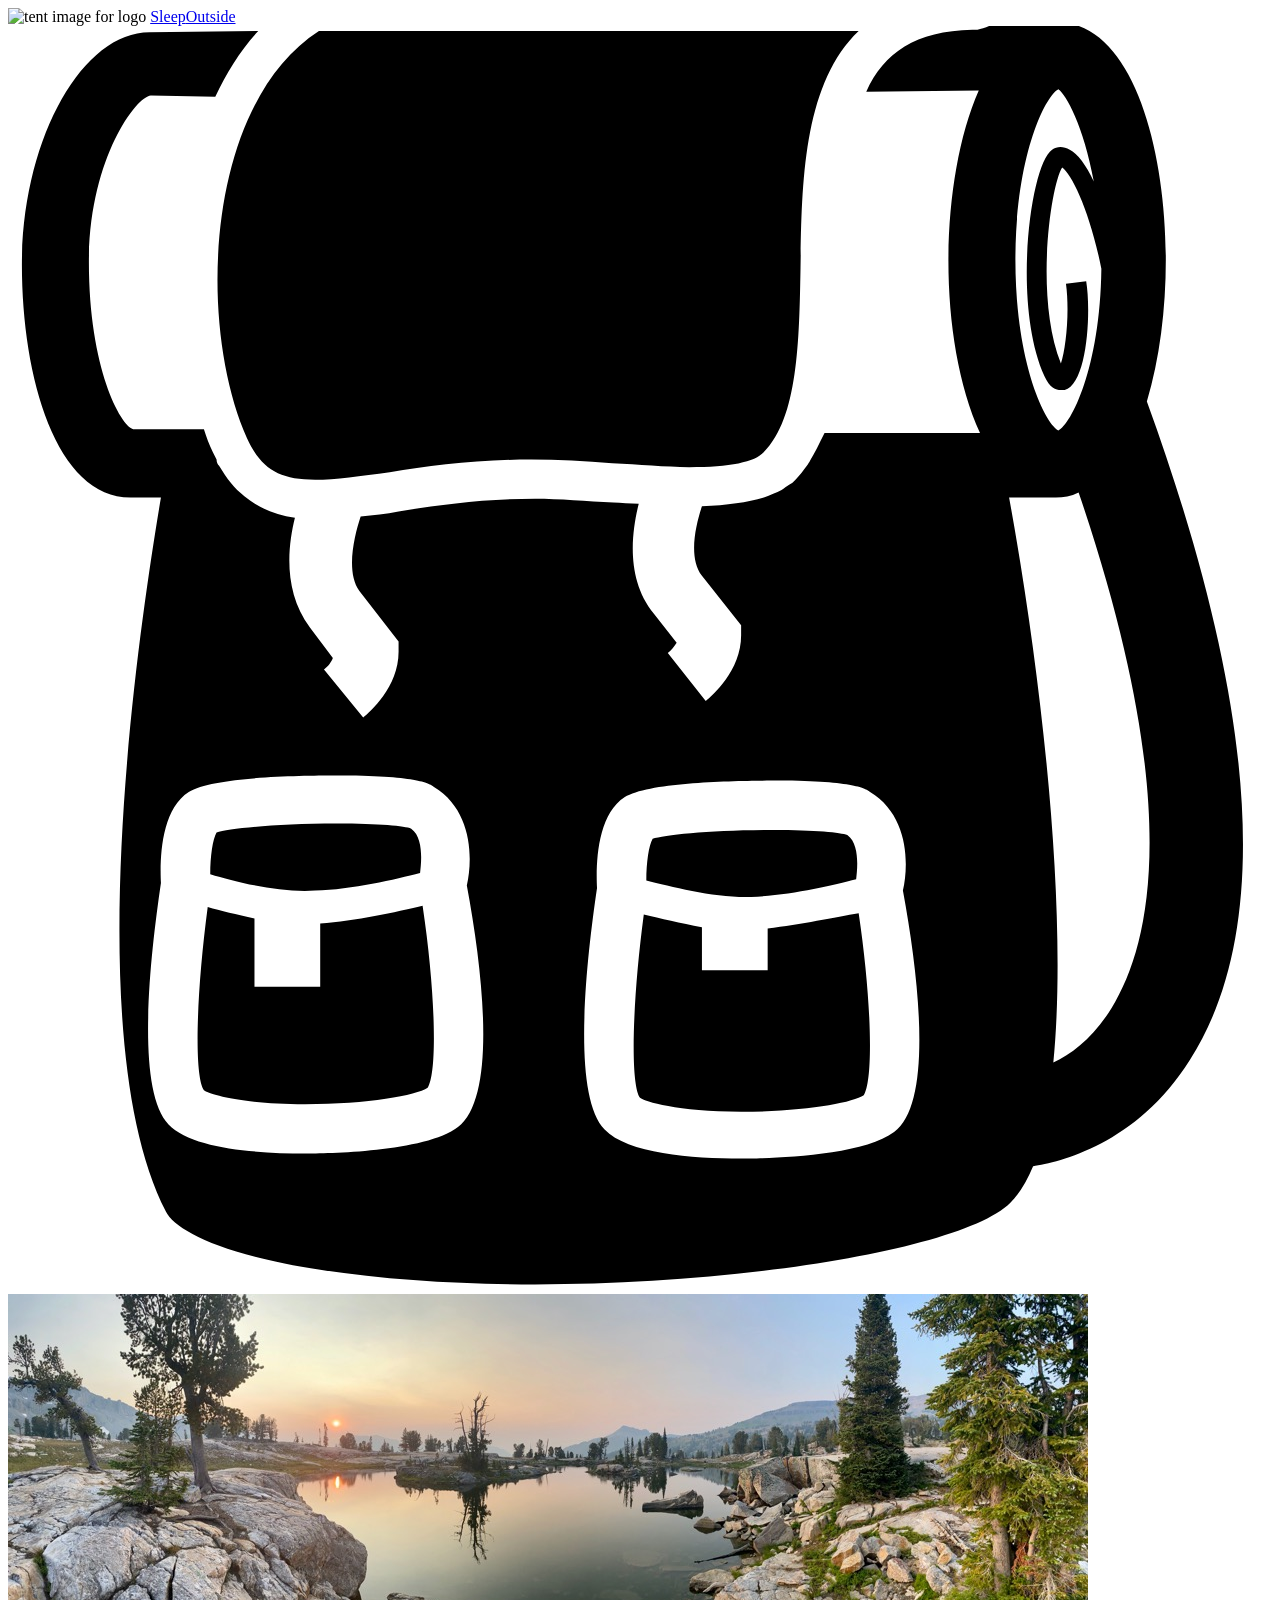
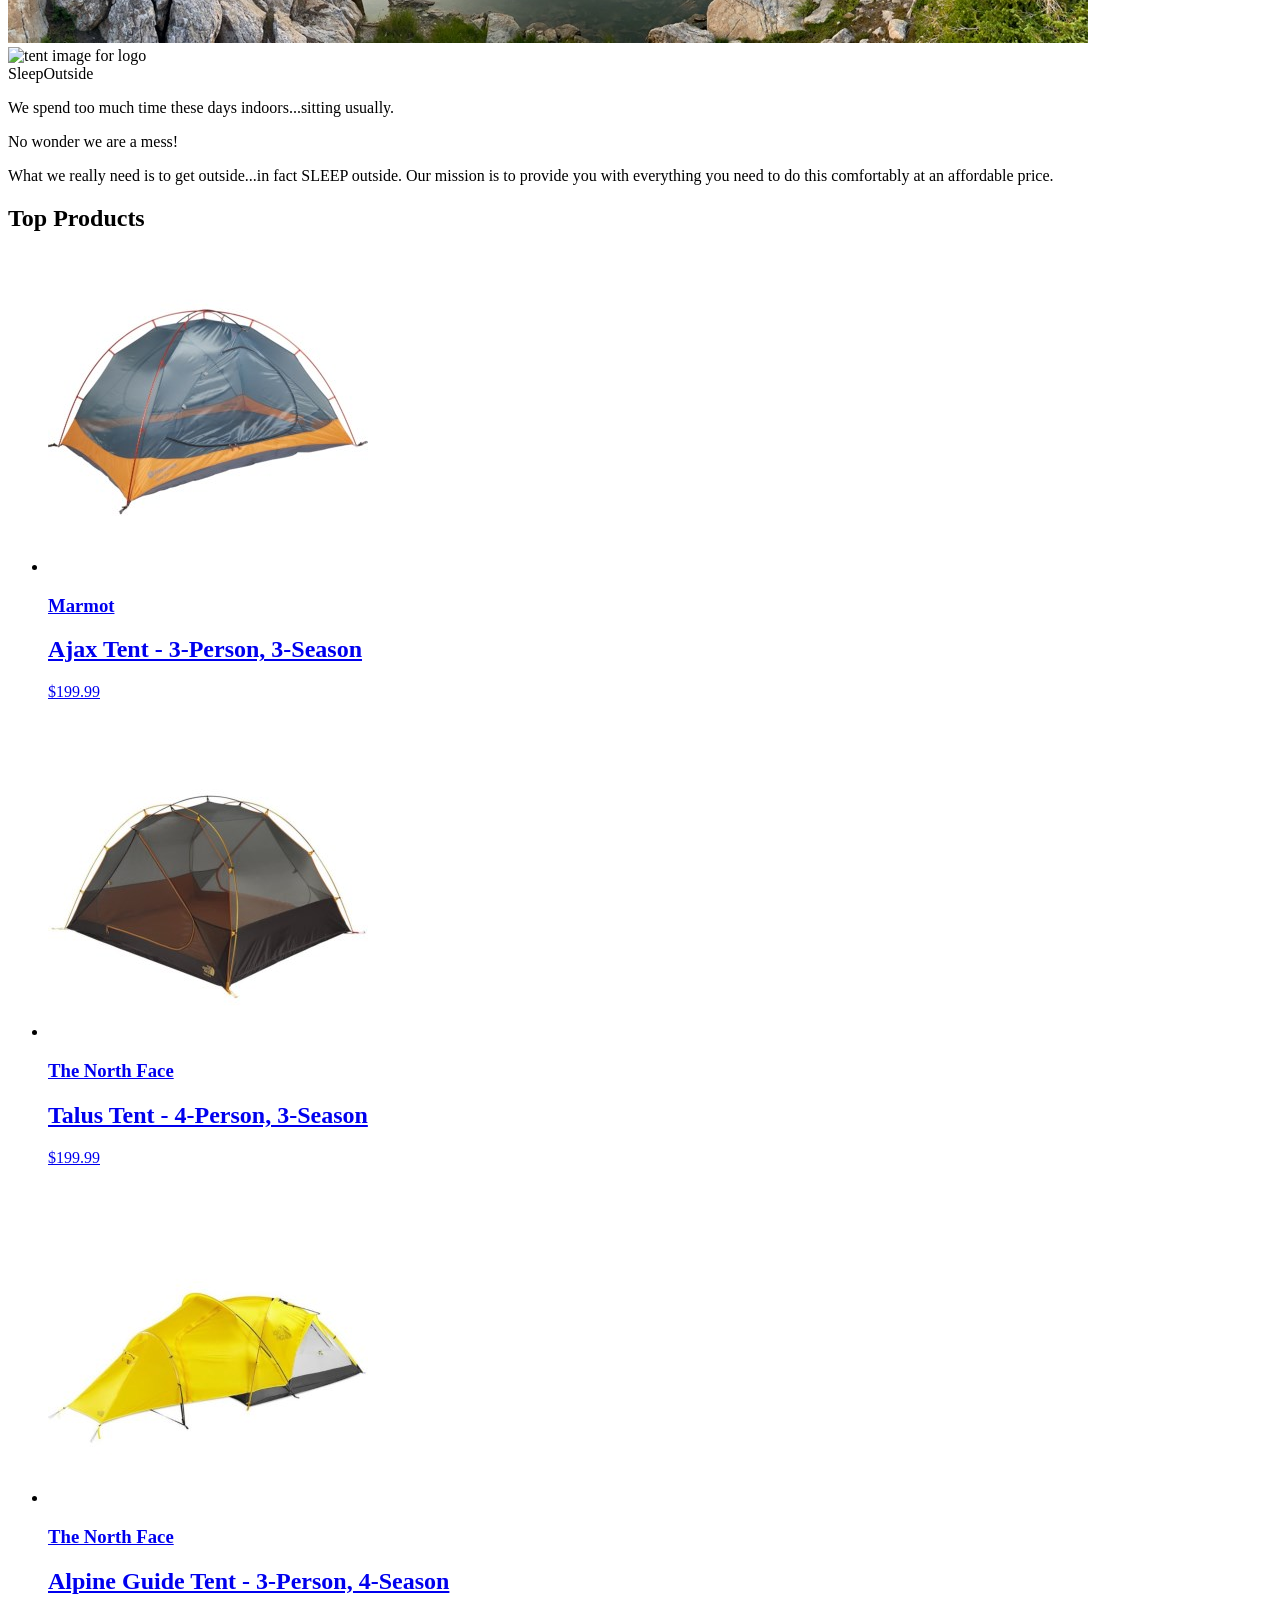
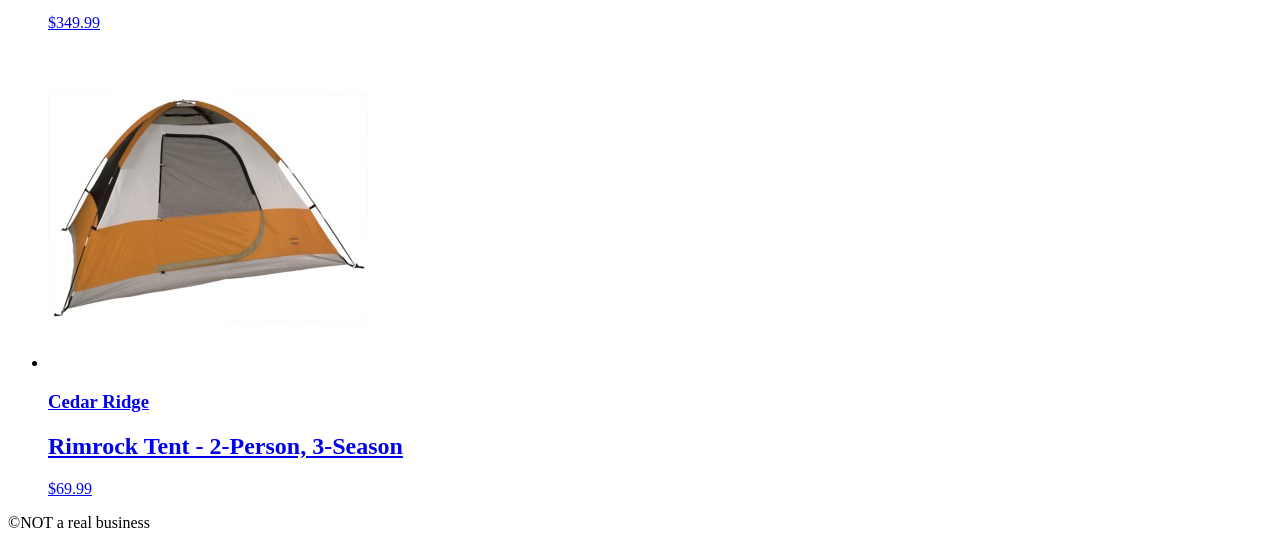
==== src/index.html @ 7d5049e8 "Initial commit" ====
<!DOCTYPE html>
<html lang="en">
  <head>
    <meta charset="UTF-8" />
    <meta name="viewport" content="width=device-width, initial-scale=1.0" />
    <title>Sleep Outside | Home</title>
    <link rel="stylesheet" href="/css/style.css" />
  </head>
  <body>
    <header class="divider">
      <div class="logo">
        <img src="/images/noun_Tent_2517.svg" alt="tent image for logo">
        <a href="index.html"> Sleep<span class="highlight">Outside</span></a>
      </div>
      <div class="cart">
        <a href="cart/index.html">
          
          <svg xmlns="http://www.w3.org/2000/svg" viewBox="0 0 100 100">
            <path d="M18.9 32.6c1.1 2.4 2.5 3.3 5.4 3.3 1.6 0 3.6-0.3 5.9-0.6 3.2-0.5 6.9-1 11.2-1 2.1 0 4.3 0.1 6.4 0.3 2.1 0.1 4.2 0.3 6.1 0.3 3.2 0 5.2-0.4 5.9-1.2 2.7-2.7 2.8-8.8 2.9-14.6 0.1-6.7 0.2-14.5 4.6-18.7 -0.5 0-1 0-1.6 0 -14.2 0-37.5 0-41.1 0C15.6 6.2 14.9 23.6 18.9 32.6z"/>
              <path d="M90.1 29.7c1-3.3 1.5-7.3 1.5-11.2 0-9-2.7-18.8-8.6-18.8 -0.1 0-0.2 0-0.3 0L77.8-0.1c-0.3 0.2-0.8 0.3-1.1 0.4 0 0 0 0 0 0 -0.2 0-0.3 0-0.4 0 -4.5 0.1-7 1.8-8.4 4.9l8.9-0.1c-1.6 3.6-2.4 8.7-2.4 13.5 0 4.9 0.8 9.9 2.5 13.6l-12.3 0c-0.2 0.4-0.4 0.8-0.6 1.2 -0.2 0.4-0.4 0.7-0.6 1.1 -0.1 0.1-0.1 0.2-0.2 0.3 -0.3 0.4-0.5 0.7-0.9 1.1 0 0 0 0 0 0 0 0-0.1 0.1-0.1 0.1 -0.1 0.1-0.2 0.2-0.4 0.3 -0.2 0.1-0.4 0.3-0.6 0.4 0 0 0 0 0 0 -0.4 0.2-0.9 0.4-1.4 0.6 -1.3 0.4-2.9 0.6-4.9 0.7 -0.5 1.5-1.1 4.1 0 5.5l3.1 3.9 0 0.8c0 2.8-2.3 4.8-2.8 5.2l-3-3.8c0.3-0.2 0.5-0.5 0.7-0.8l-1.8-2.3c-2.2-2.7-1.8-6.3-1.2-8.7 -0.7 0-1.4-0.1-2-0.1 -2.1-0.1-4.3-0.3-6.2-0.3 -4.1 0-7.7 0.5-10.8 1 -1 0.2-2 0.3-3 0.4 -0.5 1.5-1.2 4.4-0.1 5.9l3.1 4 0 0.8c0 2.8-2.3 4.8-2.8 5.2l-3.1-3.8c0.3-0.2 0.6-0.6 0.7-0.9l-1.8-2.4c-2.1-2.8-1.8-6.3-1.2-8.7 -1.6-0.2-2.9-0.8-4-1.7h0c-0.8-0.6-1.4-1.4-2-2.4 -0.1-0.1-0.2-0.3-0.2-0.5 -0.1-0.2-0.2-0.4-0.3-0.6 -0.3-0.6-0.5-1.2-0.7-1.8l-5.6 0c-1-0.3-3.5-4.8-3.5-13.2 0-8.1 3.7-13.1 4.9-13.2L16.4 5.6c0.9-1.9 2-3.7 3.4-5.2L11.2 0.5c-5.4 0-10.1 8.6-10.1 18.4 0 8.9 2.7 18.4 8.6 18.4h2.4c-1.8 10.7-6.6 43 0.4 56.5 0.7 1.4 4.3 3.4 12.2 4.6 20.2 3.1 49.8-0.5 54.6-5.3 0.7-0.7 1.3-1.7 1.8-2.9 2-0.3 8.2-1.7 12.4-8.4C100.1 71.5 98.9 53.9 90.1 29.7zM35.6 87.1c-2.6 2-10.5 2.1-12.1 2.1 0 0 0 0 0 0 -3.9 0-9-0.4-10.8-2.3 -2.6-2.7-1.5-13-0.6-19.1 -0.1-1.9 0-5.8 2.2-7.2 1.9-1.2 8.7-1.3 11.6-1.3 6.4 0 7.4 0.6 7.8 0.9 3 1.8 3.1 5.6 2.6 7.8C37.7 75.5 38.6 84.8 35.6 87.1zM70.1 87.5c-2.6 2-10.5 2.1-12.1 2.1 0 0 0 0 0 0 -3.9 0-9-0.4-10.8-2.3 -2.6-2.7-1.5-13-0.6-19.1 -0.1-1.9 0-5.8 2.2-7.2 1.9-1.2 8.7-1.3 11.6-1.3 6.4 0 7.4 0.6 7.8 0.9 3 1.8 3.1 5.6 2.6 7.8C72.2 76 73.1 85.3 70.1 87.5zM85.9 12.3c-0.6-1.3-1.3-2.2-1.9-2.5 -0.5-0.3-1-0.3-1.4 0 -1.7 1.1-3.2 12.2-0.6 17.9 0.4 0.9 0.9 1.1 1.3 1.1 0.1 0 0.2 0 0.3 0 1.8-0.5 2.1-6.2 1.7-8.6l-1.6 0.2c0.3 2.2 0 5.1-0.4 6.3 -2.1-5.3-0.8-14.1 0.1-15.5 0.8 0.6 2.2 3.5 3.1 8 -0.1 7.9-2.4 12.3-3.4 12.8 -1-0.5-3.4-5.2-3.4-13.5 0-8.3 2.4-13 3.4-13.5C83.7 5.4 85.1 7.9 85.9 12.3zM87.3 77.7c-1.4 2.3-3.1 3.6-4.6 4.3 1.2-12.2-1-31-3.5-44.7h3.3c0.1 0 0.3 0 0.4 0 0.6 0 1.2-0.1 1.8-0.4C92.8 60.7 90.7 72.2 87.3 77.7z"/>
              <path d="M24.7 71v5h-5.2v-5.4c-1.4-0.3-2.7-0.6-3.7-0.9 -0.9 6.8-1.1 13.3-0.3 14.5 0.4 0.3 2.9 1.1 8 1.1h0c5 0 8.8-0.7 9.7-1.3 0.8-1.3 0.6-7.7-0.4-14.4C30.7 70.1 27.5 70.8 24.7 71z"/>
              <path d="M58.8 68.9c2.9-0.1 6.4-0.9 8.3-1.4 0.1-0.8 0.3-2.8-0.7-3.5 -0.5-0.2-2.5-0.4-5.9-0.4 -4.9 0-8.6 0.4-9.5 0.7 -0.3 0.5-0.5 1.9-0.5 3.3C52.5 68.1 56 69 58.8 68.9z"/>
              <path d="M24.3 68.4c2.9-0.1 6.4-0.9 8.3-1.4 0.1-0.8 0.3-2.8-0.7-3.5 -0.5-0.2-2.5-0.4-5.9-0.4 -4.9 0-8.6 0.4-9.5 0.7 -0.3 0.5-0.5 1.9-0.5 3.3C18 67.7 21.5 68.6 24.3 68.4z"/>
              <path d="M60.1 71.4v3.3h-5.2v-3.4c-1.7-0.3-3.3-0.7-4.6-1 -0.9 6.8-1.1 13.3-0.3 14.5 0.4 0.3 2.9 1.1 8 1.1h0c5 0 8.8-0.7 9.7-1.3 0.8-1.3 0.6-7.7-0.4-14.4C65.5 70.5 62.7 71.1 60.1 71.4z"/>
        
            <!-- <text x="0" y="115" fill="#000000" font-size="5px" font-weight="bold" font-family="'Helvetica Neue', Helvetica, Arial-Unicode, Arial, Sans-serif">Created by Natalia Woodroffe</text>
            <text x="0" y="120" fill="#000000" font-size="5px" font-weight="bold" font-family="'Helvetica Neue', Helvetica, Arial-Unicode, Arial, Sans-serif">from the Noun Project</text> -->
          </svg>
        </a>
      </div>
    </header>
    <main class="divider">
      <div class="hero">
        <img
          src="/images/banner-sm.jpg"
          srcset="images/banner-sm.jpg 500w, images/banner.jpg"
          alt="image of a high mountain lake"
        />
        <div class="logo logo--square">
          <img src="/images/noun_Tent_2517.svg" alt="tent image for logo">
          <div>Sleep<span class="highlight">Outside</span></div>
        </div>
      </div>
      <section class="mission">
        <p>We spend too much time these days indoors...sitting usually.</p>
        <p>No wonder we are a mess!</p>
        <p>
          What we really need is to get outside...in fact SLEEP outside. Our
          mission is to provide you with everything you need to do this
          comfortably at an affordable price.
        </p>
      </section>
      <section class="products">
        <h2>Top Products</h2>
        <ul class="product-list">
          <li class="product-card">
            <a href="product_pages/marmot-ajax-3.html">
            <img
              src="images/tents/marmot-ajax-tent-3-person-3-season-in-pale-pumpkin-terracotta~p~880rr_01~320.jpg"
              alt="Marmot Ajax tent"
            />
            <h3 class="card__brand">Marmot</h3>
            <h2 class="card__name">Ajax Tent - 3-Person, 3-Season</h2>
            <p class="product-card__price">$199.99</p></a>
          </li>
          <li class="product-card">
            <a href="product_pages/northface-talus-4.html">
            <img
              src="images/tents/the-north-face-talus-tent-4-person-3-season-in-golden-oak-saffron-yellow~p~985rf_01~320.jpg"
              alt="Talus Tent - 4-Person, 3-Season"
            />
            <h3 class="card__brand">The North Face</h3>
            <h2 class="card__name">Talus Tent - 4-Person, 3-Season</h2>
            <p class="product-card__price">$199.99</p></a>
            </li>
          </li>
          <li class="product-card">
            <a href="product_pages/northface-alpine-3.html">
            <img
              src="images/tents/the-north-face-alpine-guide-tent-3-person-4-season-in-canary-yellow-high-rise-grey~p~985pr_01~320.jpg"
              alt="Alpine Guide Tent - 3-Person, 4-Season"
            />
            <h3 class="card__brand">The North Face</h3>
            <h2 class="card__name">
              Alpine Guide Tent - 3-Person, 4-Season
            </h2>
            <p class="product-card__price">$349.99</p></a>
          </li>
          <li class="product-card">
            <a href="product_pages/cedar-ridge-rimrock-2.html">
            <img
              src="images/tents/cedar-ridge-rimrock-tent-2-person-3-season-in-rust-clay~p~344yj_01~320.jpg"
              alt="Rimrock Tent - 2-Person, 3-Season"
            />
            <h3 class="card__brand">Cedar Ridge</h3>
            <h2 class="card__name">
              Rimrock Tent - 2-Person, 3-Season
            </h2>
            <p class="product-card__price">$69.99</p></a>
          </li>
        </ul>
      </section>
    </main>
    <footer>&copy;NOT a real business</footer>
  </body>
</html>
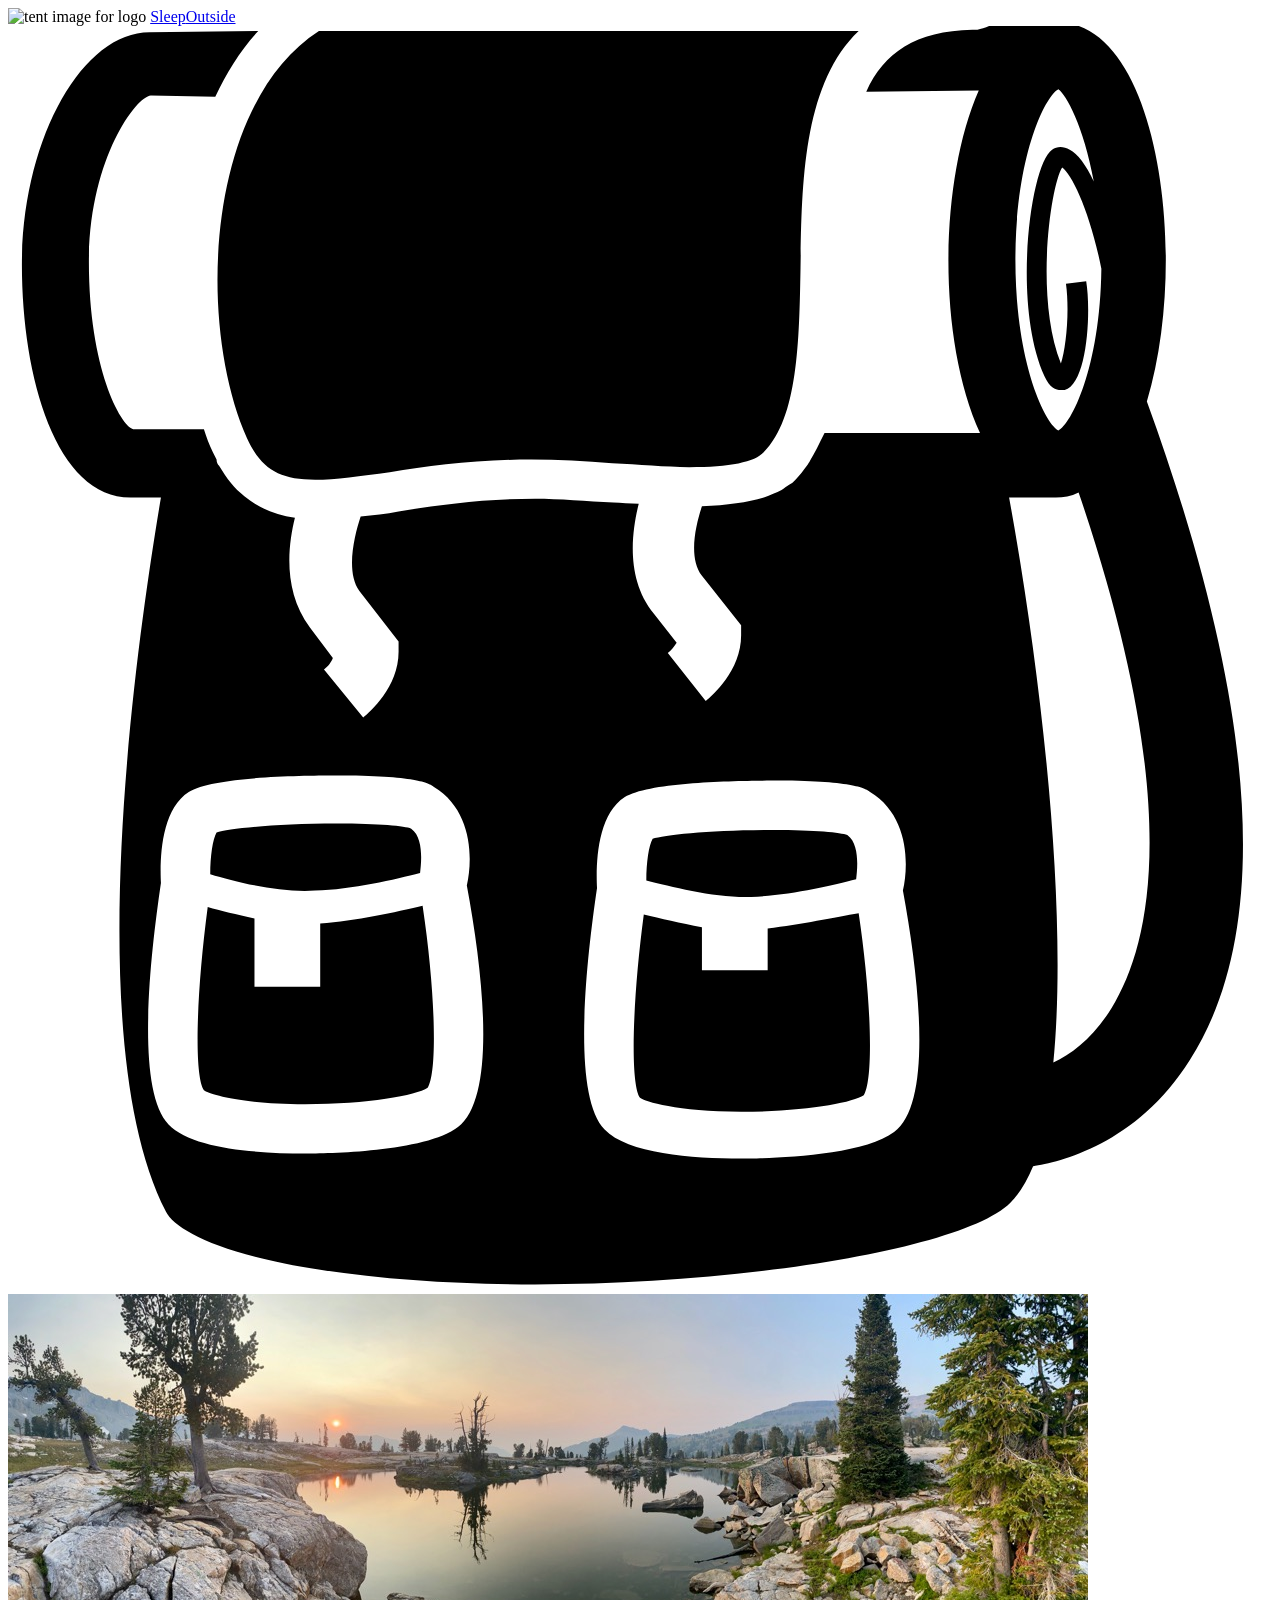
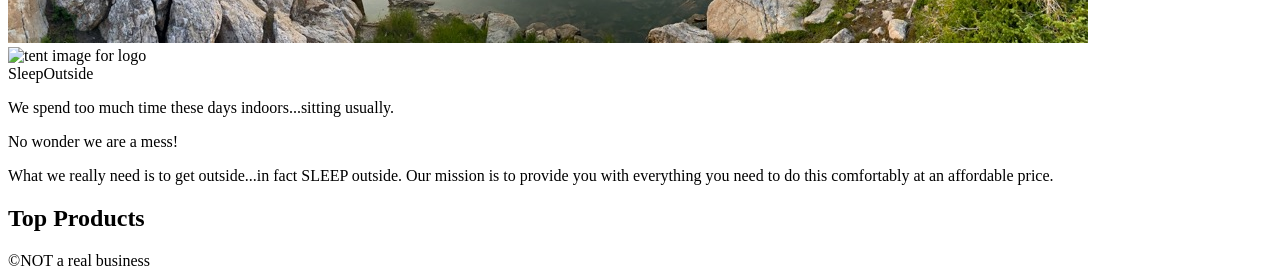
==== commit ba4a459a: "finished team activity and stretch 01" ====
--- a/src/index.html
+++ b/src/index.html
@@ -5,6 +5,7 @@
     <meta name="viewport" content="width=device-width, initial-scale=1.0" />
     <title>Sleep Outside | Home</title>
     <link rel="stylesheet" href="/css/style.css" />
+    <script src="../js/main.js" type="module"></script>
   </head>
   <body>
     <header class="divider">
@@ -53,8 +54,8 @@
       <section class="products">
         <h2>Top Products</h2>
         <ul class="product-list">
-          <li class="product-card">
-            <a href="product_pages/marmot-ajax-3.html">
+          <!-- <li class="product-card">
+            <a href="product_pages/index.html?product=880RR">
             <img
               src="images/tents/marmot-ajax-tent-3-person-3-season-in-pale-pumpkin-terracotta~p~880rr_01~320.jpg"
               alt="Marmot Ajax tent"
@@ -64,7 +65,7 @@
             <p class="product-card__price">$199.99</p></a>
           </li>
           <li class="product-card">
-            <a href="product_pages/northface-talus-4.html">
+            <a href="product_pages/index.html?product=985RF">
             <img
               src="images/tents/the-north-face-talus-tent-4-person-3-season-in-golden-oak-saffron-yellow~p~985rf_01~320.jpg"
               alt="Talus Tent - 4-Person, 3-Season"
@@ -75,7 +76,7 @@
             </li>
           </li>
           <li class="product-card">
-            <a href="product_pages/northface-alpine-3.html">
+            <a href="product_pages/index.html?product=985PR">
             <img
               src="images/tents/the-north-face-alpine-guide-tent-3-person-4-season-in-canary-yellow-high-rise-grey~p~985pr_01~320.jpg"
               alt="Alpine Guide Tent - 3-Person, 4-Season"
@@ -87,7 +88,7 @@
             <p class="product-card__price">$349.99</p></a>
           </li>
           <li class="product-card">
-            <a href="product_pages/cedar-ridge-rimrock-2.html">
+            <a href="product_pages/index.html?product=344YJ">
             <img
               src="images/tents/cedar-ridge-rimrock-tent-2-person-3-season-in-rust-clay~p~344yj_01~320.jpg"
               alt="Rimrock Tent - 2-Person, 3-Season"
@@ -97,7 +98,7 @@
               Rimrock Tent - 2-Person, 3-Season
             </h2>
             <p class="product-card__price">$69.99</p></a>
-          </li>
+          </li> -->
         </ul>
       </section>
     </main>
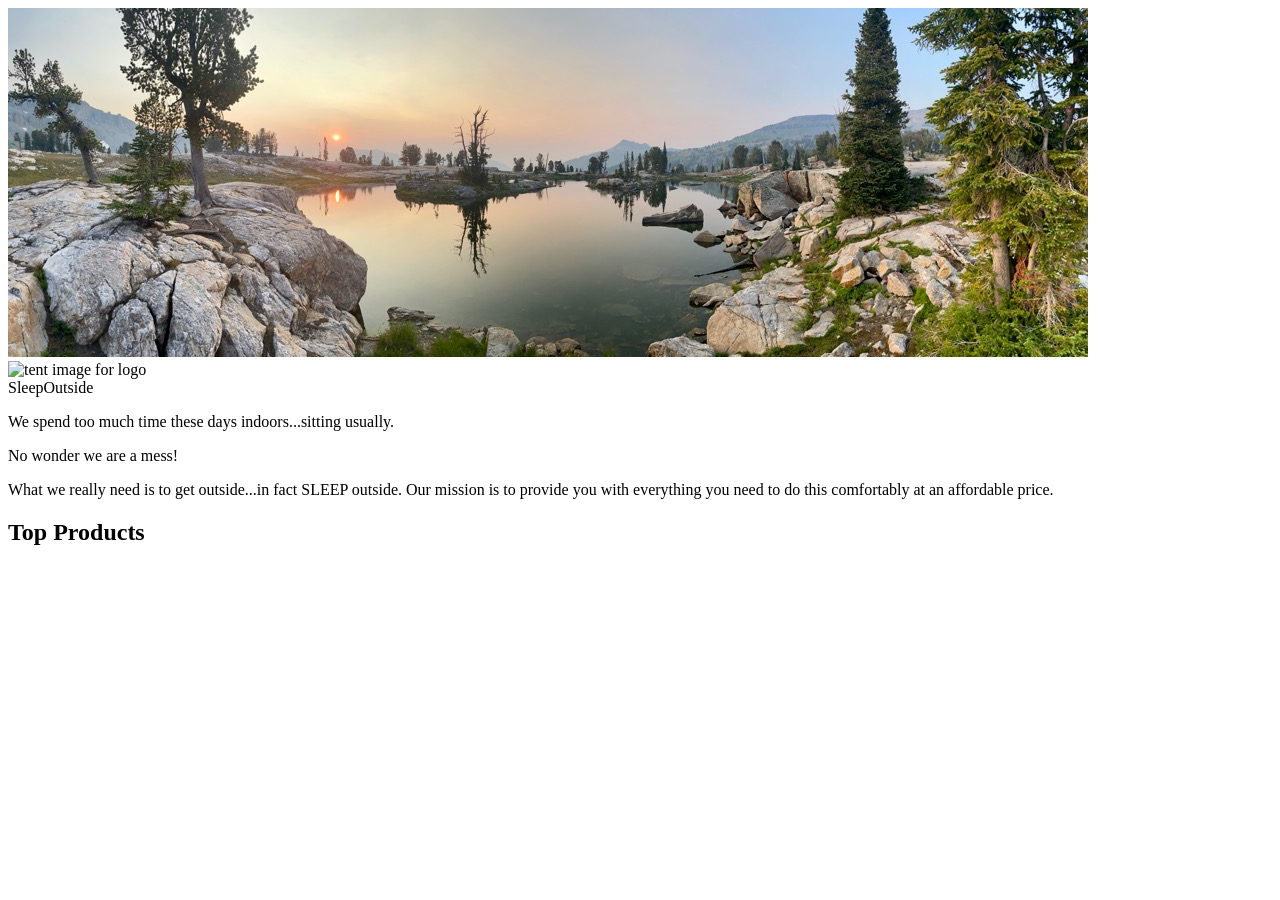
==== commit d2d37500: "team week 4 stuff" ====
--- a/src/index.html
+++ b/src/index.html
@@ -8,8 +8,8 @@
     <script src="../js/main.js" type="module"></script>
   </head>
   <body>
-    <header class="divider">
-      <div class="logo">
+    <header class="divider" id="main-header">
+      <!-- <div class="logo">
         <img src="/images/noun_Tent_2517.svg" alt="tent image for logo">
         <a href="index.html"> Sleep<span class="highlight">Outside</span></a>
       </div>
@@ -24,11 +24,11 @@
               <path d="M24.3 68.4c2.9-0.1 6.4-0.9 8.3-1.4 0.1-0.8 0.3-2.8-0.7-3.5 -0.5-0.2-2.5-0.4-5.9-0.4 -4.9 0-8.6 0.4-9.5 0.7 -0.3 0.5-0.5 1.9-0.5 3.3C18 67.7 21.5 68.6 24.3 68.4z"/>
               <path d="M60.1 71.4v3.3h-5.2v-3.4c-1.7-0.3-3.3-0.7-4.6-1 -0.9 6.8-1.1 13.3-0.3 14.5 0.4 0.3 2.9 1.1 8 1.1h0c5 0 8.8-0.7 9.7-1.3 0.8-1.3 0.6-7.7-0.4-14.4C65.5 70.5 62.7 71.1 60.1 71.4z"/>
         
-            <!-- <text x="0" y="115" fill="#000000" font-size="5px" font-weight="bold" font-family="'Helvetica Neue', Helvetica, Arial-Unicode, Arial, Sans-serif">Created by Natalia Woodroffe</text>
-            <text x="0" y="120" fill="#000000" font-size="5px" font-weight="bold" font-family="'Helvetica Neue', Helvetica, Arial-Unicode, Arial, Sans-serif">from the Noun Project</text> -->
+             <text x="0" y="115" fill="#000000" font-size="5px" font-weight="bold" font-family="'Helvetica Neue', Helvetica, Arial-Unicode, Arial, Sans-serif">Created by Natalia Woodroffe</text>
+            <text x="0" y="120" fill="#000000" font-size="5px" font-weight="bold" font-family="'Helvetica Neue', Helvetica, Arial-Unicode, Arial, Sans-serif">from the Noun Project</text>
           </svg>
         </a>
-      </div>
+      </div> -->
     </header>
     <main class="divider">
       <div class="hero">
@@ -102,6 +102,8 @@
         </ul>
       </section>
     </main>
-    <footer>&copy;NOT a real business</footer>
+    <footer id="main-footer">
+      <!-- &copy;NOT a real business -->
+    </footer>
   </body>
 </html>
